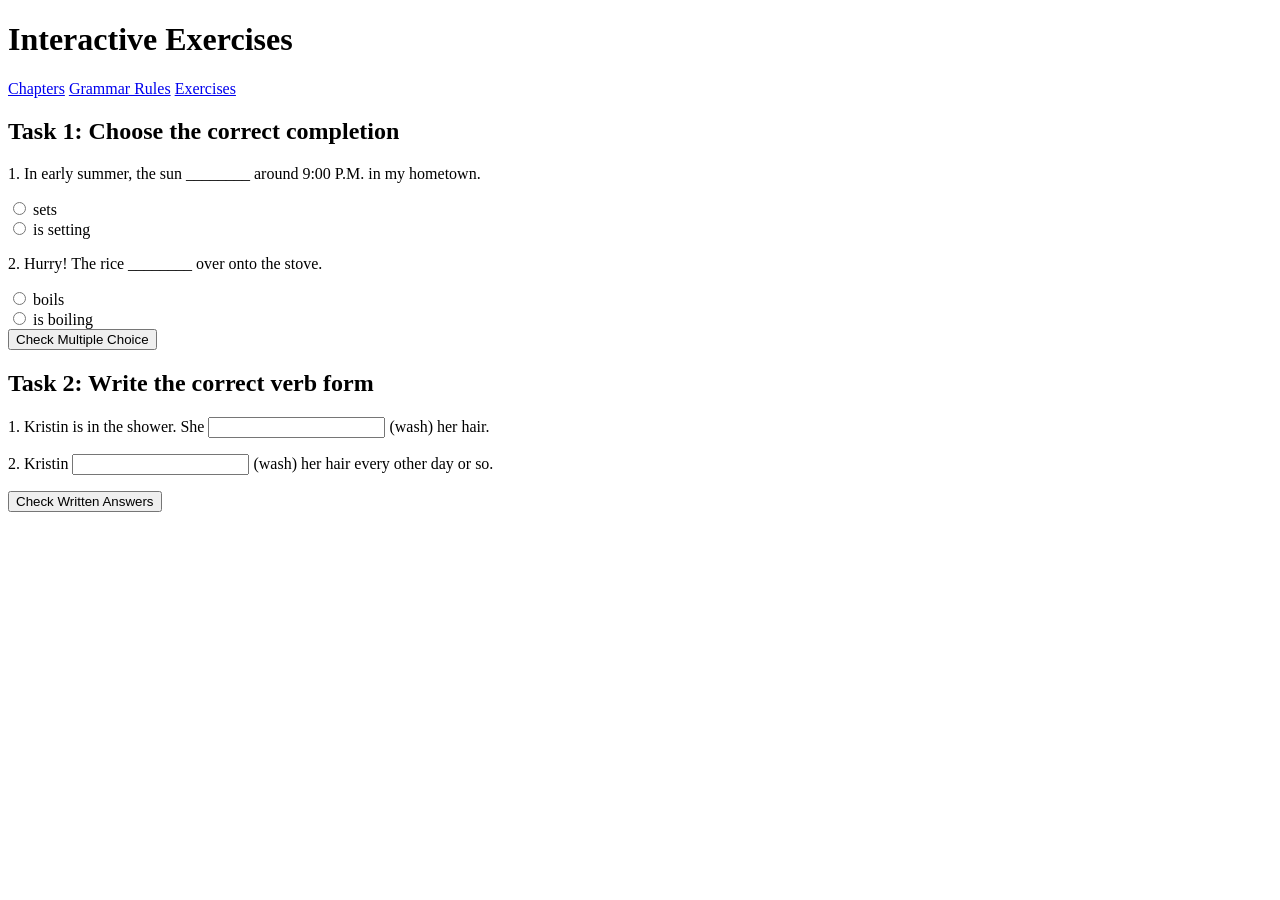
==== exercises.html @ 233f88ee "Create exercises.html" ====
<!DOCTYPE html>
<html lang="ru">
<head>
    <meta charset="UTF-8">
    <meta name="viewport" content="width=device-width, initial-scale=1.0">
    <title>Interactive Exercises</title>
    <link rel="stylesheet" href="style.css">
</head>
<body>
    <header>
        <h1>Interactive Exercises</h1>
        <nav>
            <a href="index.html">Chapters</a>
            <a href="rules.html">Grammar Rules</a>
            <a href="exercises.html">Exercises</a>
        </nav>
    </header>

    <main class="container">
        <!-- Exercise 1: Choose Option -->
        <section class="card" id="ch1">
            <h2>Task 1: Choose the correct completion</h2>

            <div class="question" data-correct="a">
                <p>1. In early summer, the sun ________ around 9:00 P.M. in my hometown.</p>
                <label><input type="radio" name="q1" value="a"> sets</label><br>
                <label><input type="radio" name="q1" value="b"> is setting</label>
            </div>

            <div class="question" data-correct="b">
                <p>2. Hurry! The rice ________ over onto the stove.</p>
                <label><input type="radio" name="q2" value="a"> boils</label><br>
                <label><input type="radio" name="q2" value="b"> is boiling</label>
            </div>

            <button onclick="checkMultipleChoice()">Check Multiple Choice</button>
            <p id="mc-result" class="result"></p>
        </section>

        <!-- Exercise 2: Fill in blanks -->
        <section class="card">
            <h2>Task 2: Write the correct verb form</h2>

            <p>1. Kristin is in the shower. She <input type="text" data-answer="is washing"> (wash) her hair.</p>
            <p>2. Kristin <input type="text" data-answer="washes"> (wash) her hair every other day or so.</p>

            <button onclick="checkGaps()">Check Written Answers</button>
            <p id="gap-result" class="result"></p>
        </section>
    </main>

    <script src="script.js"></script>
</body>
</html>
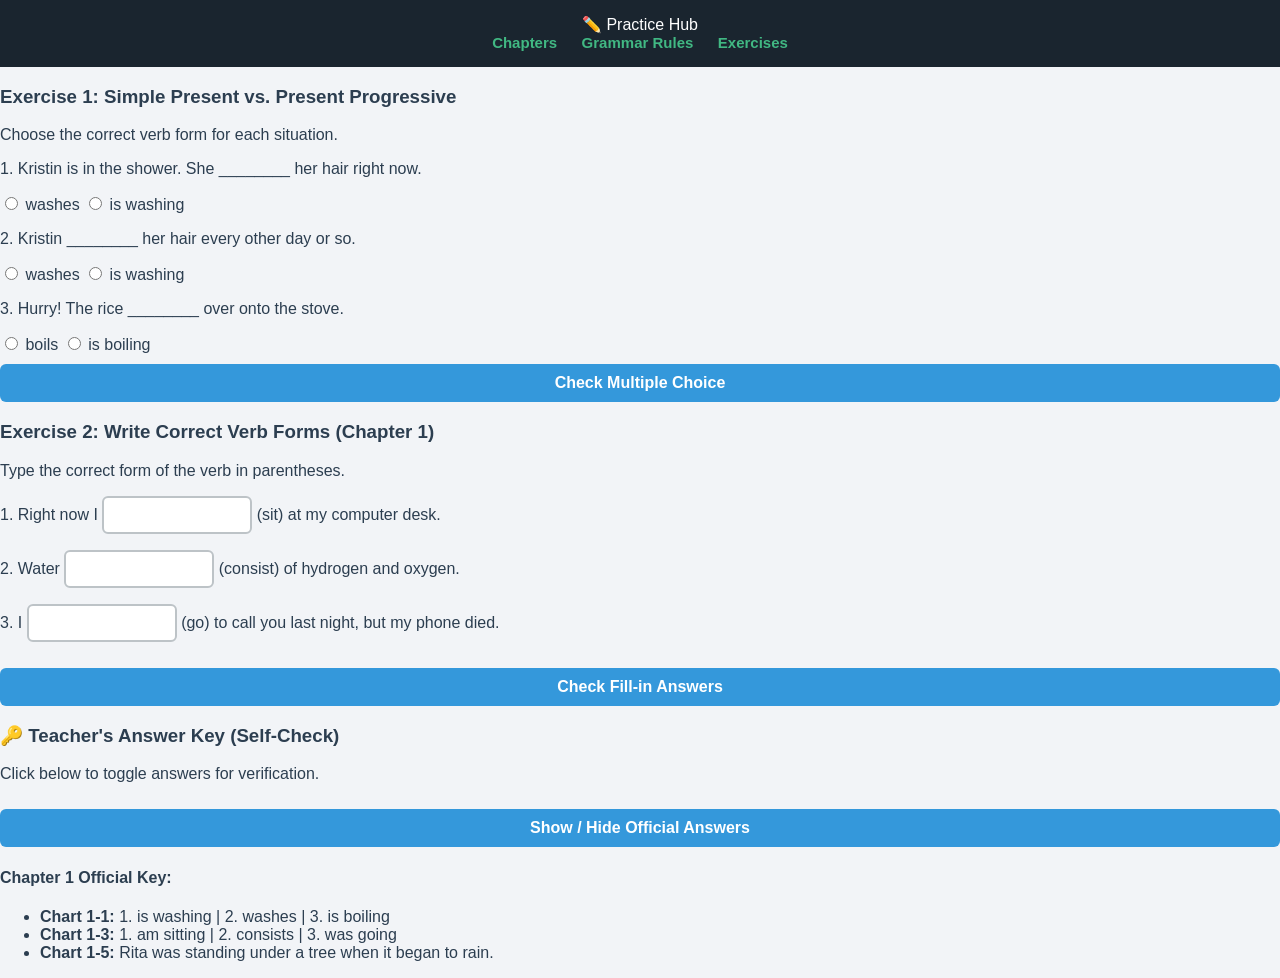
==== commit 5e87aeae: "Update exercises.html" ====
--- a/exercises.html
+++ b/exercises.html
@@ -1,51 +1,98 @@
 <!DOCTYPE html>
-<html lang="ru">
+<html lang="en">
 <head>
     <meta charset="UTF-8">
     <meta name="viewport" content="width=device-width, initial-scale=1.0">
-    <title>Interactive Exercises</title>
+    <title>Interactive Exercises - Chapter 1</title>
     <link rel="stylesheet" href="style.css">
+    <link href="https://fonts.googleapis.com/css2?family=Inter:wght@400;500;600;700&display=swap" rel="stylesheet">
 </head>
 <body>
-    <header>
-        <h1>Interactive Exercises</h1>
-        <nav>
-            <a href="index.html">Chapters</a>
-            <a href="rules.html">Grammar Rules</a>
-            <a href="exercises.html">Exercises</a>
-        </nav>
+    <header class="app-header">
+        <div class="header-container">
+            <div class="logo">
+                <span class="logo-icon">✏️</span>
+                <span class="logo-text">Practice Hub</span>
+            </div>
+            <nav class="nav-links">
+                <a href="index.html">Chapters</a>
+                <a href="rules.html">Grammar Rules</a>
+                <a href="exercises.html" class="active">Exercises</a>
+            </nav>
+        </div>
     </header>
 
-    <main class="container">
-        <!-- Exercise 1: Choose Option -->
-        <section class="card" id="ch1">
-            <h2>Task 1: Choose the correct completion</h2>
-
-            <div class="question" data-correct="a">
-                <p>1. In early summer, the sun ________ around 9:00 P.M. in my hometown.</p>
-                <label><input type="radio" name="q1" value="a"> sets</label><br>
-                <label><input type="radio" name="q1" value="b"> is setting</label>
+    <main class="main-container">
+        <!-- Exercise 1 -->
+        <section class="exercise-card" id="ex-1">
+            <div class="ex-header">
+                <h3>Exercise 1: Simple Present vs. Present Progressive</h3>
+                <p>Choose the correct verb form for each situation.</p>
             </div>
 
-            <div class="question" data-correct="b">
-                <p>2. Hurry! The rice ________ over onto the stove.</p>
-                <label><input type="radio" name="q2" value="a"> boils</label><br>
-                <label><input type="radio" name="q2" value="b"> is boiling</label>
+            <div class="question-item" data-correct="b">
+                <p>1. Kristin is in the shower. She ________ her hair right now.</p>
+                <div class="options">
+                    <label><input type="radio" name="q1" value="a"> washes</label>
+                    <label><input type="radio" name="q1" value="b"> is washing</label>
+                </div>
             </div>
 
-            <button onclick="checkMultipleChoice()">Check Multiple Choice</button>
-            <p id="mc-result" class="result"></p>
+            <div class="question-item" data-correct="a">
+                <p>2. Kristin ________ her hair every other day or so.</p>
+                <div class="options">
+                    <label><input type="radio" name="q2" value="a"> washes</label>
+                    <label><input type="radio" name="q2" value="b"> is washing</label>
+                </div>
+            </div>
+
+            <div class="question-item" data-correct="b">
+                <p>3. Hurry! The rice ________ over onto the stove.</p>
+                <div class="options">
+                    <label><input type="radio" name="q3" value="a"> boils</label>
+                    <label><input type="radio" name="q3" value="b"> is boiling</label>
+                </div>
+            </div>
+
+            <button class="btn btn-primary" onclick="checkChoiceQuestions()">Check Multiple Choice</button>
+            <div id="mc-score" class="score-display"></div>
         </section>
 
-        <!-- Exercise 2: Fill in blanks -->
-        <section class="card">
-            <h2>Task 2: Write the correct verb form</h2>
+        <!-- Exercise 2: Fill in the Blanks -->
+        <section class="exercise-card" id="ex-2">
+            <div class="ex-header">
+                <h3>Exercise 2: Write Correct Verb Forms (Chapter 1)</h3>
+                <p>Type the correct form of the verb in parentheses.</p>
+            </div>
 
-            <p>1. Kristin is in the shower. She <input type="text" data-answer="is washing"> (wash) her hair.</p>
-            <p>2. Kristin <input type="text" data-answer="washes"> (wash) her hair every other day or so.</p>
+            <div class="gap-item">
+                <p>1. Right now I <input type="text" data-answer="am sitting"> (sit) at my computer desk.</p>
+            </div>
+            <div class="gap-item">
+                <p>2. Water <input type="text" data-answer="consists"> (consist) of hydrogen and oxygen.</p>
+            </div>
+            <div class="gap-item">
+                <p>3. I <input type="text" data-answer="was going"> (go) to call you last night, but my phone died.</p>
+            </div>
 
-            <button onclick="checkGaps()">Check Written Answers</button>
-            <p id="gap-result" class="result"></p>
+            <button class="btn btn-primary" onclick="checkGapQuestions()">Check Fill-in Answers</button>
+            <div id="gap-score" class="score-display"></div>
+        </section>
+
+        <!-- Answer Keys / Self-Check (Accordion) -->
+        <section class="exercise-card">
+            <h3>🔑 Teacher's Answer Key (Self-Check)</h3>
+            <p>Click below to toggle answers for verification.</p>
+            <button class="btn btn-secondary" onclick="toggleAnswers()">Show / Hide Official Answers</button>
+            
+            <div id="answers-toggle" class="answers-box hidden">
+                <h4>Chapter 1 Official Key:</h4>
+                <ul>
+                    <li><strong>Chart 1-1:</strong> 1. is washing | 2. washes | 3. is boiling</li>
+                    <li><strong>Chart 1-3:</strong> 1. am sitting | 2. consists | 3. was going</li>
+                    <li><strong>Chart 1-5:</strong> Rita was standing under a tree when it began to rain.</li>
+                </ul>
+            </div>
         </section>
     </main>
 
--- a/style.css
+++ b/style.css
@@ -0,0 +1,95 @@
+* {
+    box-sizing: border-box;
+}
+
+body {
+    font-family: -apple-system, BlinkMacSystemFont, "Segoe UI", Roboto, Arial, sans-serif;
+    margin: 0;
+    padding: 0;
+    background-color: #f2f4f7;
+    color: #2c3e50;
+}
+
+header {
+    background-color: #1a252f;
+    color: #ffffff;
+    padding: 15px 10px;
+    text-align: center;
+    position: sticky;
+    top: 0;
+    z-index: 100;
+}
+
+header h1 {
+    margin: 0 0 10px 0;
+    font-size: 20px;
+}
+
+nav a {
+    color: #41b883;
+    margin: 0 10px;
+    text-decoration: none;
+    font-weight: bold;
+    font-size: 15px;
+}
+
+.container {
+    max-width: 800px;
+    margin: 20px auto;
+    padding: 0 15px;
+}
+
+.card {
+    background: #ffffff;
+    padding: 20px;
+    margin-bottom: 20px;
+    border-radius: 12px;
+    box-shadow: 0 4px 6px rgba(0,0,0,0.05);
+}
+
+.btn {
+    display: inline-block;
+    padding: 10px 16px;
+    background-color: #3498db;
+    color: #ffffff;
+    text-decoration: none;
+    border-radius: 6px;
+    margin-top: 10px;
+}
+
+button {
+    width: 100%;
+    padding: 12px;
+    background-color: #2ecc71;
+    color: white;
+    border: none;
+    border-radius: 8px;
+    cursor: pointer;
+    font-size: 16px;
+    font-weight: bold;
+    margin-top: 10px;
+}
+
+button:active {
+    background-color: #27ae60;
+}
+
+input[type="text"] {
+    padding: 8px;
+    font-size: 16px;
+    border: 2px solid #bdc3c7;
+    border-radius: 6px;
+    width: 150px;
+}
+
+.question {
+    margin-bottom: 15px;
+    padding: 10px;
+    border-radius: 6px;
+}
+
+.result {
+    font-weight: bold;
+    font-size: 16px;
+    margin-top: 10px;
+}
